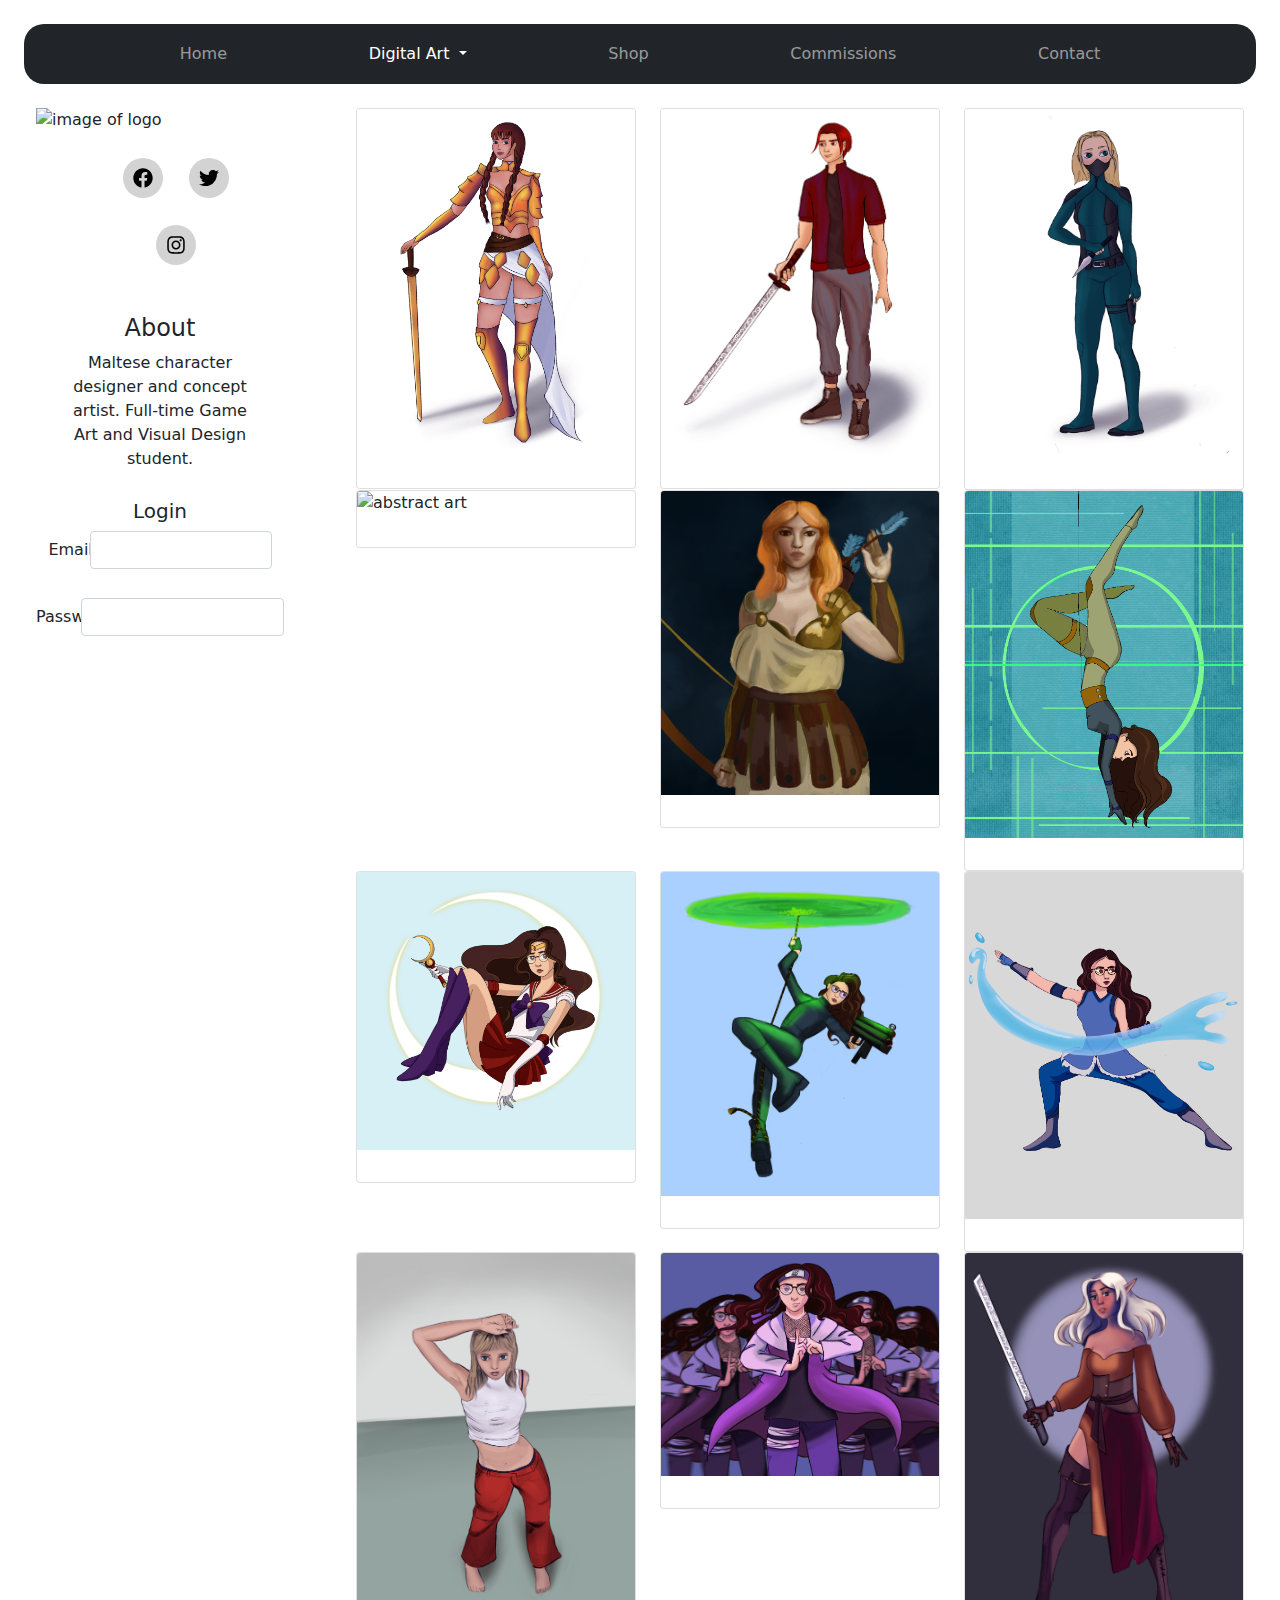
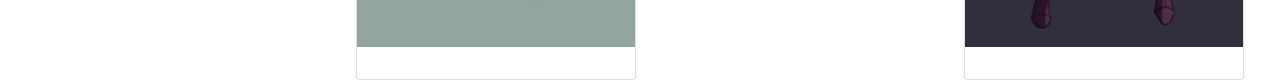
==== character.html @ f3172955 "Initial commit" ====
<!DOCTYPE html>
<html lang="en">
<head>
    <meta charset="UTF-8">
    <meta http-equiv="X-UA-Compatible" content="IE=edge">
    <meta name="viewport" content="width=device-width, initial-scale=1.0">
    <title>Portfolio - Character</title>
    <link rel="stylesheet" href="Styles/bootstrap.css">
    <link rel="stylesheet" href="Styles/style.css">
    <link rel="stylesheet" href="Styles/all.css">
    <link rel="stylesheet" href="Styles/solid.css">
    <link rel="stylesheet" href="Styles/brands.css">
</head>
<body>
    
    <nav class="navbar navbar-expand-lg navbar-dark bg-dark m-4" id="titleColor">
        <div class="container-fluid">

            <button class="navbar-toggler" type="button" data-bs-toggle="collapse"
                data-bs-target="#navbarSupportedContent" aria-controls="navbarSupportedContent" aria-expanded="false"
                aria-label="Toggle navigation">
                <span class="navbar-toggler-icon"></span>
            </button>
            <div class="collapse navbar-collapse" id="navbarSupportedContent">


                <ul class="navbar-nav me-auto mb-2 mb-lg-0 d-flex justify-content-evenly" id="test">
                    <li class="nav-item">
                        <a class="nav-link" href="index.html">Home</a>
                    </li>
                    <li class="nav-item dropdown">
                        <a class="nav-link dropdown-toggle active" href="#" id="navbarDropdown" role="button"
                            data-bs-toggle="dropdown" aria-expanded="false">
                            Digital Art
                        </a>

                        <ul class="dropdown-menu bg-dark" aria-labelledby="navbarDropdown" id="boxStyle">
                            <li><a class="dropdown-item bg-dark badgeStyle" href="character.html">Character Design</a>
                            </li>
                            <li><a class="dropdown-item bg-dark badgeStyle" href="concept.html">Concept Art</a></li>
                            <li>
                                <form class="d-flex">
                                </form>
                            </li>
                        </ul>

                    <li class="nav-item">
                        <a class="nav-link" href="shop.html">Shop</a>
                    </li>

                    <li class="nav-item">
                        <a class="nav-link" href="commissions.html">Commissions</a>
                    </li>

                    <li class="nav-item">
                        <a class="nav-link" href="contact.html">Contact</a>
                    </li>
                </ul>

            </div>
        </div>
    </nav>

    <div class="container-fluid">
        <div class="row">
            <div class="col-3">
                <div class="container">
                    <div class="row">
                        <div class="col">
                            <img src="images/logo.png" alt="image of logo" class="mx-auto d-flex">
                        </div>
                    </div>


                    <div class="row m-3">
                        <div class="col">
                             <ul id="profileIcons" class="text-center" >
                            
                            <li>
                                <a href="https://www.facebook.com/surrealmind" class="">
                                    <i class="fab fa-facebook profileIcon"></i>
                                </a>
                            </li>
                            <li>
                                <a href="https://twitter.com/surreal_mind_" class="">
                                    <i class="fab fa-twitter profileIcon"></i>
                                </a>
                            </li>
                            <li>
                                <a href="https://www.instagram.com/surrealmind_" class="">
                                    <i class="fab fa-instagram profileIcon"></i>
                                </a>
                            </li>
                        </ul>
                        </div>
                       
                    </div>

                    <div class="text-center" id="textPad">
                        <h4>About</h4>
                        <p>Maltese character designer and concept artist. Full-time Game Art and Visual Design student.</p>
                    </div>
                    <div class="mb-3 row logIn text-center">
                        <h5>Login</h5>
                        <label for="inputEmail" class="col-sm-2 col-form-label">Email</label>
                        <div class="col-sm-10 ">
                          <input type="text" class="form-control" id="inputEmail" >
                        </div>
                      </div>
                      <div class="mb-3 row">
                        <label for="inputPassword" class="col-sm-2 col-form-label">Password</label>
                        <div class="col-sm-10">
                          <input type="password" class="form-control" id="inputPassword">
                        </div>
                      </div> 
                </div>
            </div>
 
            
            <div class="col-9">
                <div class="container">
                    <div class="row" data-masonry='{"percentPosition": true }'>
                        <div class="col-4">
                            <div class="masonryGallery">
                                <div class="card" >
                                    <img src="Images/2.1.jpg" class="card-img-top" alt="abstract art">
                                    <div class="card-body">
                                    </div>
                                </div>
                            </div>
                        </div>
                        <div class="col-4">
                            <div class="masonryGallery">
                                <div class="card" >
                                    <img src="Images/2.2.jpg" class="card-img-top" alt="abstract art">
                                    <div class="card-body">
                                    </div>
                                </div>
                            </div>
                        </div>
                        <div class="col-4">
                            <div class="masonryGallery">
                                <div class="card" >
                                    <img src="Images/2.3.jpg" class="card-img-top" alt="abstract art">
                                    <div class="card-body">
                                    </div>
                                </div>
                            </div>
                        </div>
                        <div class="col-4">
                            <div class="masonryGallery">
                                <div class="card" >
                                    <img src="Images/2.4.jpg" class="card-img-top" alt="abstract art">
                                    <div class="card-body">
                                    </div>
                                </div>
                            </div>
                        </div>
                        <div class="col-4">
                            <div class="masonryGallery">
                                <div class="card" >
                                    <img src="Images/2.5.png" class="card-img-top" alt="abstract art">
                                    <div class="card-body">
                                    </div>
                                </div>
                            </div>
                        </div>
                        <div class="col-4">
                            <div class="masonryGallery">
                                <div class="card" >
                                    <img src="Images/2.6.PNG" class="card-img-top" alt="abstract art">
                                    <div class="card-body">
                                    </div>
                                </div>
                            </div>
                        </div>
                        <div class="col-4">
                            <div class="masonryGallery">
                                <div class="card" >
                                    <img src="Images/2.7.PNG" class="card-img-top" alt="abstract art">
                                    <div class="card-body">
                                    </div>
                                </div>
                            </div>
                        </div>
                        <div class="col-4">
                            <div class="masonryGallery">
                                <div class="card" >
                                    <img src="Images/2.8.PNG" class="card-img-top" alt="abstract art">
                                    <div class="card-body">
                                    </div>
                                </div>
                            </div>
                        </div>
                        <div class="col-4">
                            <div class="masonryGallery">
                                <div class="card" >
                                    <img src="Images/2.9.PNG" class="card-img-top" alt="abstract art">
                                    <div class="card-body">
                                    </div>
                                </div>
                            </div>
                        </div>
                        <div class="col-4">
                            <div class="masonryGallery">
                                <div class="card" >
                                    <img src="Images/2.10.PNG" class="card-img-top" alt="abstract art">
                                    <div class="card-body">
                                    </div>
                                </div>
                            </div>
                        </div>
                        <div class="col-4">
                            <div class="masonryGallery">
                                <div class="card" >
                                    <img src="Images/2.11.PNG" class="card-img-top" alt="abstract art">
                                    <div class="card-body">
                                    </div>
                                </div>
                            </div>
                        </div>
                        <div class="col-4">
                            <div class="masonryGallery">
                                <div class="card">
                                    <img src="Images/2.12.JPG" class="card-img-top" alt="abstract art">
                                    <div class="card-body">
                                    </div>
                                </div>
                            </div>
                        </div>
                    </div>
                </div>
            </div>
        </div>
    </div>  

    <script src="scripts/bootstrap.js"></script>
    <script src="Scripts/all.js"></script>
    <script src="Scripts/brands.js"></script>
    <script src="Scripts/solid.js"></script>
</body>
</html>
---- Styles/style.css ----
#titleColor {
    
    color: white;
    border-radius: 20px;
    padding: 10px; 
     
}

#titleColor li{
 
  color: white;
   
}

#navbarSupportedContent {
  width:100%;
}

#navbarSupportedContent ul {
  width: 100%;
}


.badgeStyle {
    color: white;
    border-radius: 20px;
   
}

.badgeStyle:hover {
    color: white;
    box-shadow: rgb(200, 200, 200) 1px 2px 7px 2px;
}

#boxStyle {
 border-radius: 20px;
}



.profileIcon{
  background-color: lightgray;
  display: block;
  width: 20px;
  height: 20px;
  padding: 10px;
  margin: 10px;
  border-radius: 20px;
  color: black;
}

.profileIcon:hover {
  background-color: #ef420e;
  color: white;
  box-shadow: darkgray 1px 2px 7px 2px;
}

#profileIcons li{
display: inline-block;
list-style: none;
}

#textPad {
  padding-inline: 10%;
}

.cardTitle {
  color: white;
  text-align: center;
  font-family:'Courier New', Courier, monospace;
  font-weight: bold;
border-radius: 20px;
}

.cardText {
  font-family: 'Gill Sans', 'Gill Sans MT', Calibri, 'Trebuchet MS', sans-serif;
  text-align: center;
  font-weight: bolder;
  
}

#commRequest {
padding: 2%;
text-align: center;
padding-left: 2%;
}

.logIn {
  margin-top: 5%;
  padding: 5%;
}
---- Styles/solid.css ----
/*!
 * Font Awesome Free 6.1.1 by @fontawesome - https://fontawesome.com
 * License - https://fontawesome.com/license/free (Icons: CC BY 4.0, Fonts: SIL OFL 1.1, Code: MIT License)
 * Copyright 2022 Fonticons, Inc.
 */
:root, :host {
  --fa-font-solid: normal 900 1em/1 "Font Awesome 6 Free"; }

@font-face {
  font-family: 'Font Awesome 6 Free';
  font-style: normal;
  font-weight: 900;
  font-display: block;
  src: url("../webfonts/fa-solid-900.woff2") format("woff2"), url("../webfonts/fa-solid-900.ttf") format("truetype"); }

.fas,
.fa-solid {
  font-family: 'Font Awesome 6 Free';
  font-weight: 900; }
---- Styles/brands.css ----
/*!
 * Font Awesome Free 6.1.1 by @fontawesome - https://fontawesome.com
 * License - https://fontawesome.com/license/free (Icons: CC BY 4.0, Fonts: SIL OFL 1.1, Code: MIT License)
 * Copyright 2022 Fonticons, Inc.
 */
:root, :host {
  --fa-font-brands: normal 400 1em/1 "Font Awesome 6 Brands"; }

@font-face {
  font-family: 'Font Awesome 6 Brands';
  font-style: normal;
  font-weight: 400;
  font-display: block;
  src: url("../webfonts/fa-brands-400.woff2") format("woff2"), url("../webfonts/fa-brands-400.ttf") format("truetype"); }

.fab,
.fa-brands {
  font-family: 'Font Awesome 6 Brands';
  font-weight: 400; }

.fa-42-group:before {
  content: "\e080"; }

.fa-innosoft:before {
  content: "\e080"; }

.fa-500px:before {
  content: "\f26e"; }

.fa-accessible-icon:before {
  content: "\f368"; }

.fa-accusoft:before {
  content: "\f369"; }

.fa-adn:before {
  content: "\f170"; }

.fa-adversal:before {
  content: "\f36a"; }

.fa-affiliatetheme:before {
  content: "\f36b"; }

.fa-airbnb:before {
  content: "\f834"; }

.fa-algolia:before {
  content: "\f36c"; }

.fa-alipay:before {
  content: "\f642"; }

.fa-amazon:before {
  content: "\f270"; }

.fa-amazon-pay:before {
  content: "\f42c"; }

.fa-amilia:before {
  content: "\f36d"; }

.fa-android:before {
  content: "\f17b"; }

.fa-angellist:before {
  content: "\f209"; }

.fa-angrycreative:before {
  content: "\f36e"; }

.fa-angular:before {
  content: "\f420"; }

.fa-app-store:before {
  content: "\f36f"; }

.fa-app-store-ios:before {
  content: "\f370"; }

.fa-apper:before {
  content: "\f371"; }

.fa-apple:before {
  content: "\f179"; }

.fa-apple-pay:before {
  content: "\f415"; }

.fa-artstation:before {
  content: "\f77a"; }

.fa-asymmetrik:before {
  content: "\f372"; }

.fa-atlassian:before {
  content: "\f77b"; }

.fa-audible:before {
  content: "\f373"; }

.fa-autoprefixer:before {
  content: "\f41c"; }

.fa-avianex:before {
  content: "\f374"; }

.fa-aviato:before {
  content: "\f421"; }

.fa-aws:before {
  content: "\f375"; }

.fa-bandcamp:before {
  content: "\f2d5"; }

.fa-battle-net:before {
  content: "\f835"; }

.fa-behance:before {
  content: "\f1b4"; }

.fa-behance-square:before {
  content: "\f1b5"; }

.fa-bilibili:before {
  content: "\e3d9"; }

.fa-bimobject:before {
  content: "\f378"; }

.fa-bitbucket:before {
  content: "\f171"; }

.fa-bitcoin:before {
  content: "\f379"; }

.fa-bity:before {
  content: "\f37a"; }

.fa-black-tie:before {
  content: "\f27e"; }

.fa-blackberry:before {
  content: "\f37b"; }

.fa-blogger:before {
  content: "\f37c"; }

.fa-blogger-b:before {
  content: "\f37d"; }

.fa-bluetooth:before {
  content: "\f293"; }

.fa-bluetooth-b:before {
  content: "\f294"; }

.fa-bootstrap:before {
  content: "\f836"; }

.fa-bots:before {
  content: "\e340"; }

.fa-btc:before {
  content: "\f15a"; }

.fa-buffer:before {
  content: "\f837"; }

.fa-buromobelexperte:before {
  content: "\f37f"; }

.fa-buy-n-large:before {
  content: "\f8a6"; }

.fa-buysellads:before {
  content: "\f20d"; }

.fa-canadian-maple-leaf:before {
  content: "\f785"; }

.fa-cc-amazon-pay:before {
  content: "\f42d"; }

.fa-cc-amex:before {
  content: "\f1f3"; }

.fa-cc-apple-pay:before {
  content: "\f416"; }

.fa-cc-diners-club:before {
  content: "\f24c"; }

.fa-cc-discover:before {
  content: "\f1f2"; }

.fa-cc-jcb:before {
  content: "\f24b"; }

.fa-cc-mastercard:before {
  content: "\f1f1"; }

.fa-cc-paypal:before {
  content: "\f1f4"; }

.fa-cc-stripe:before {
  content: "\f1f5"; }

.fa-cc-visa:before {
  content: "\f1f0"; }

.fa-centercode:before {
  content: "\f380"; }

.fa-centos:before {
  content: "\f789"; }

.fa-chrome:before {
  content: "\f268"; }

.fa-chromecast:before {
  content: "\f838"; }

.fa-cloudflare:before {
  content: "\e07d"; }

.fa-cloudscale:before {
  content: "\f383"; }

.fa-cloudsmith:before {
  content: "\f384"; }

.fa-cloudversify:before {
  content: "\f385"; }

.fa-cmplid:before {
  content: "\e360"; }

.fa-codepen:before {
  content: "\f1cb"; }

.fa-codiepie:before {
  content: "\f284"; }

.fa-confluence:before {
  content: "\f78d"; }

.fa-connectdevelop:before {
  content: "\f20e"; }

.fa-contao:before {
  content: "\f26d"; }

.fa-cotton-bureau:before {
  content: "\f89e"; }

.fa-cpanel:before {
  content: "\f388"; }

.fa-creative-commons:before {
  content: "\f25e"; }

.fa-creative-commons-by:before {
  content: "\f4e7"; }

.fa-creative-commons-nc:before {
  content: "\f4e8"; }

.fa-creative-commons-nc-eu:before {
  content: "\f4e9"; }

.fa-creative-commons-nc-jp:before {
  content: "\f4ea"; }

.fa-creative-commons-nd:before {
  content: "\f4eb"; }

.fa-creative-commons-pd:before {
  content: "\f4ec"; }

.fa-creative-commons-pd-alt:before {
  content: "\f4ed"; }

.fa-creative-commons-remix:before {
  content: "\f4ee"; }

.fa-creative-commons-sa:before {
  content: "\f4ef"; }

.fa-creative-commons-sampling:before {
  content: "\f4f0"; }

.fa-creative-commons-sampling-plus:before {
  content: "\f4f1"; }

.fa-creative-commons-share:before {
  content: "\f4f2"; }

.fa-creative-commons-zero:before {
  content: "\f4f3"; }

.fa-critical-role:before {
  content: "\f6c9"; }

.fa-css3:before {
  content: "\f13c"; }

.fa-css3-alt:before {
  content: "\f38b"; }

.fa-cuttlefish:before {
  content: "\f38c"; }

.fa-d-and-d:before {
  content: "\f38d"; }

.fa-d-and-d-beyond:before {
  content: "\f6ca"; }

.fa-dailymotion:before {
  content: "\e052"; }

.fa-dashcube:before {
  content: "\f210"; }

.fa-deezer:before {
  content: "\e077"; }

.fa-delicious:before {
  content: "\f1a5"; }

.fa-deploydog:before {
  content: "\f38e"; }

.fa-deskpro:before {
  content: "\f38f"; }

.fa-dev:before {
  content: "\f6cc"; }

.fa-deviantart:before {
  content: "\f1bd"; }

.fa-dhl:before {
  content: "\f790"; }

.fa-diaspora:before {
  content: "\f791"; }

.fa-digg:before {
  content: "\f1a6"; }

.fa-digital-ocean:before {
  content: "\f391"; }

.fa-discord:before {
  content: "\f392"; }

.fa-discourse:before {
  content: "\f393"; }

.fa-dochub:before {
  content: "\f394"; }

.fa-docker:before {
  content: "\f395"; }

.fa-draft2digital:before {
  content: "\f396"; }

.fa-dribbble:before {
  content: "\f17d"; }

.fa-dribbble-square:before {
  content: "\f397"; }

.fa-dropbox:before {
  content: "\f16b"; }

.fa-drupal:before {
  content: "\f1a9"; }

.fa-dyalog:before {
  content: "\f399"; }

.fa-earlybirds:before {
  content: "\f39a"; }

.fa-ebay:before {
  content: "\f4f4"; }

.fa-edge:before {
  content: "\f282"; }

.fa-edge-legacy:before {
  content: "\e078"; }

.fa-elementor:before {
  content: "\f430"; }

.fa-ello:before {
  content: "\f5f1"; }

.fa-ember:before {
  content: "\f423"; }

.fa-empire:before {
  content: "\f1d1"; }

.fa-envira:before {
  content: "\f299"; }

.fa-erlang:before {
  content: "\f39d"; }

.fa-ethereum:before {
  content: "\f42e"; }

.fa-etsy:before {
  content: "\f2d7"; }

.fa-evernote:before {
  content: "\f839"; }

.fa-expeditedssl:before {
  content: "\f23e"; }

.fa-facebook:before {
  content: "\f09a"; }

.fa-facebook-f:before {
  content: "\f39e"; }

.fa-facebook-messenger:before {
  content: "\f39f"; }

.fa-facebook-square:before {
  content: "\f082"; }

.fa-fantasy-flight-games:before {
  content: "\f6dc"; }

.fa-fedex:before {
  content: "\f797"; }

.fa-fedora:before {
  content: "\f798"; }

.fa-figma:before {
  content: "\f799"; }

.fa-firefox:before {
  content: "\f269"; }

.fa-firefox-browser:before {
  content: "\e007"; }

.fa-first-order:before {
  content: "\f2b0"; }

.fa-first-order-alt:before {
  content: "\f50a"; }

.fa-firstdraft:before {
  content: "\f3a1"; }

.fa-flickr:before {
  content: "\f16e"; }

.fa-flipboard:before {
  content: "\f44d"; }

.fa-fly:before {
  content: "\f417"; }

.fa-font-awesome:before {
  content: "\f2b4"; }

.fa-font-awesome-flag:before {
  content: "\f2b4"; }

.fa-font-awesome-logo-full:before {
  content: "\f2b4"; }

.fa-fonticons:before {
  content: "\f280"; }

.fa-fonticons-fi:before {
  content: "\f3a2"; }

.fa-fort-awesome:before {
  content: "\f286"; }

.fa-fort-awesome-alt:before {
  content: "\f3a3"; }

.fa-forumbee:before {
  content: "\f211"; }

.fa-foursquare:before {
  content: "\f180"; }

.fa-free-code-camp:before {
  content: "\f2c5"; }

.fa-freebsd:before {
  content: "\f3a4"; }

.fa-fulcrum:before {
  content: "\f50b"; }

.fa-galactic-republic:before {
  content: "\f50c"; }

.fa-galactic-senate:before {
  content: "\f50d"; }

.fa-get-pocket:before {
  content: "\f265"; }

.fa-gg:before {
  content: "\f260"; }

.fa-gg-circle:before {
  content: "\f261"; }

.fa-git:before {
  content: "\f1d3"; }

.fa-git-alt:before {
  content: "\f841"; }

.fa-git-square:before {
  content: "\f1d2"; }

.fa-github:before {
  content: "\f09b"; }

.fa-github-alt:before {
  content: "\f113"; }

.fa-github-square:before {
  content: "\f092"; }

.fa-gitkraken:before {
  content: "\f3a6"; }

.fa-gitlab:before {
  content: "\f296"; }

.fa-gitter:before {
  content: "\f426"; }

.fa-glide:before {
  content: "\f2a5"; }

.fa-glide-g:before {
  content: "\f2a6"; }

.fa-gofore:before {
  content: "\f3a7"; }

.fa-golang:before {
  content: "\e40f"; }

.fa-goodreads:before {
  content: "\f3a8"; }

.fa-goodreads-g:before {
  content: "\f3a9"; }

.fa-google:before {
  content: "\f1a0"; }

.fa-google-drive:before {
  content: "\f3aa"; }

.fa-google-pay:before {
  content: "\e079"; }

.fa-google-play:before {
  content: "\f3ab"; }

.fa-google-plus:before {
  content: "\f2b3"; }

.fa-google-plus-g:before {
  content: "\f0d5"; }

.fa-google-plus-square:before {
  content: "\f0d4"; }

.fa-google-wallet:before {
  content: "\f1ee"; }

.fa-gratipay:before {
  content: "\f184"; }

.fa-grav:before {
  content: "\f2d6"; }

.fa-gripfire:before {
  content: "\f3ac"; }

.fa-grunt:before {
  content: "\f3ad"; }

.fa-guilded:before {
  content: "\e07e"; }

.fa-gulp:before {
  content: "\f3ae"; }

.fa-hacker-news:before {
  content: "\f1d4"; }

.fa-hacker-news-square:before {
  content: "\f3af"; }

.fa-hackerrank:before {
  content: "\f5f7"; }

.fa-hashnode:before {
  content: "\e499"; }

.fa-hips:before {
  content: "\f452"; }

.fa-hire-a-helper:before {
  content: "\f3b0"; }

.fa-hive:before {
  content: "\e07f"; }

.fa-hooli:before {
  content: "\f427"; }

.fa-hornbill:before {
  content: "\f592"; }

.fa-hotjar:before {
  content: "\f3b1"; }

.fa-houzz:before {
  content: "\f27c"; }

.fa-html5:before {
  content: "\f13b"; }

.fa-hubspot:before {
  content: "\f3b2"; }

.fa-ideal:before {
  content: "\e013"; }

.fa-imdb:before {
  content: "\f2d8"; }

.fa-instagram:before {
  content: "\f16d"; }

.fa-instagram-square:before {
  content: "\e055"; }

.fa-instalod:before {
  content: "\e081"; }

.fa-intercom:before {
  content: "\f7af"; }

.fa-internet-explorer:before {
  content: "\f26b"; }

.fa-invision:before {
  content: "\f7b0"; }

.fa-ioxhost:before {
  content: "\f208"; }

.fa-itch-io:before {
  content: "\f83a"; }

.fa-itunes:before {
  content: "\f3b4"; }

.fa-itunes-note:before {
  content: "\f3b5"; }

.fa-java:before {
  content: "\f4e4"; }

.fa-jedi-order:before {
  content: "\f50e"; }

.fa-jenkins:before {
  content: "\f3b6"; }

.fa-jira:before {
  content: "\f7b1"; }

.fa-joget:before {
  content: "\f3b7"; }

.fa-joomla:before {
  content: "\f1aa"; }

.fa-js:before {
  content: "\f3b8"; }

.fa-js-square:before {
  content: "\f3b9"; }

.fa-jsfiddle:before {
  content: "\f1cc"; }

.fa-kaggle:before {
  content: "\f5fa"; }

.fa-keybase:before {
  content: "\f4f5"; }

.fa-keycdn:before {
  content: "\f3ba"; }

.fa-kickstarter:before {
  content: "\f3bb"; }

.fa-kickstarter-k:before {
  content: "\f3bc"; }

.fa-korvue:before {
  content: "\f42f"; }

.fa-laravel:before {
  content: "\f3bd"; }

.fa-lastfm:before {
  content: "\f202"; }

.fa-lastfm-square:before {
  content: "\f203"; }

.fa-leanpub:before {
  content: "\f212"; }

.fa-less:before {
  content: "\f41d"; }

.fa-line:before {
  content: "\f3c0"; }

.fa-linkedin:before {
  content: "\f08c"; }

.fa-linkedin-in:before {
  content: "\f0e1"; }

.fa-linode:before {
  content: "\f2b8"; }

.fa-linux:before {
  content: "\f17c"; }

.fa-lyft:before {
  content: "\f3c3"; }

.fa-magento:before {
  content: "\f3c4"; }

.fa-mailchimp:before {
  content: "\f59e"; }

.fa-mandalorian:before {
  content: "\f50f"; }

.fa-markdown:before {
  content: "\f60f"; }

.fa-mastodon:before {
  content: "\f4f6"; }

.fa-maxcdn:before {
  content: "\f136"; }

.fa-mdb:before {
  content: "\f8ca"; }

.fa-medapps:before {
  content: "\f3c6"; }

.fa-medium:before {
  content: "\f23a"; }

.fa-medium-m:before {
  content: "\f23a"; }

.fa-medrt:before {
  content: "\f3c8"; }

.fa-meetup:before {
  content: "\f2e0"; }

.fa-megaport:before {
  content: "\f5a3"; }

.fa-mendeley:before {
  content: "\f7b3"; }

.fa-microblog:before {
  content: "\e01a"; }

.fa-microsoft:before {
  content: "\f3ca"; }

.fa-mix:before {
  content: "\f3cb"; }

.fa-mixcloud:before {
  content: "\f289"; }

.fa-mixer:before {
  content: "\e056"; }

.fa-mizuni:before {
  content: "\f3cc"; }

.fa-modx:before {
  content: "\f285"; }

.fa-monero:before {
  content: "\f3d0"; }

.fa-napster:before {
  content: "\f3d2"; }

.fa-neos:before {
  content: "\f612"; }

.fa-nfc-directional:before {
  content: "\e530"; }

.fa-nfc-symbol:before {
  content: "\e531"; }

.fa-nimblr:before {
  content: "\f5a8"; }

.fa-node:before {
  content: "\f419"; }

.fa-node-js:before {
  content: "\f3d3"; }

.fa-npm:before {
  content: "\f3d4"; }

.fa-ns8:before {
  content: "\f3d5"; }

.fa-nutritionix:before {
  content: "\f3d6"; }

.fa-octopus-deploy:before {
  content: "\e082"; }

.fa-odnoklassniki:before {
  content: "\f263"; }

.fa-odnoklassniki-square:before {
  content: "\f264"; }

.fa-old-republic:before {
  content: "\f510"; }

.fa-opencart:before {
  content: "\f23d"; }

.fa-openid:before {
  content: "\f19b"; }

.fa-opera:before {
  content: "\f26a"; }

.fa-optin-monster:before {
  content: "\f23c"; }

.fa-orcid:before {
  content: "\f8d2"; }

.fa-osi:before {
  content: "\f41a"; }

.fa-padlet:before {
  content: "\e4a0"; }

.fa-page4:before {
  content: "\f3d7"; }

.fa-pagelines:before {
  content: "\f18c"; }

.fa-palfed:before {
  content: "\f3d8"; }

.fa-patreon:before {
  content: "\f3d9"; }

.fa-paypal:before {
  content: "\f1ed"; }

.fa-perbyte:before {
  content: "\e083"; }

.fa-periscope:before {
  content: "\f3da"; }

.fa-phabricator:before {
  content: "\f3db"; }

.fa-phoenix-framework:before {
  content: "\f3dc"; }

.fa-phoenix-squadron:before {
  content: "\f511"; }

.fa-php:before {
  content: "\f457"; }

.fa-pied-piper:before {
  content: "\f2ae"; }

.fa-pied-piper-alt:before {
  content: "\f1a8"; }

.fa-pied-piper-hat:before {
  content: "\f4e5"; }

.fa-pied-piper-pp:before {
  content: "\f1a7"; }

.fa-pied-piper-square:before {
  content: "\e01e"; }

.fa-pinterest:before {
  content: "\f0d2"; }

.fa-pinterest-p:before {
  content: "\f231"; }

.fa-pinterest-square:before {
  content: "\f0d3"; }

.fa-pix:before {
  content: "\e43a"; }

.fa-playstation:before {
  content: "\f3df"; }

.fa-product-hunt:before {
  content: "\f288"; }

.fa-pushed:before {
  content: "\f3e1"; }

.fa-python:before {
  content: "\f3e2"; }

.fa-qq:before {
  content: "\f1d6"; }

.fa-quinscape:before {
  content: "\f459"; }

.fa-quora:before {
  content: "\f2c4"; }

.fa-r-project:before {
  content: "\f4f7"; }

.fa-raspberry-pi:before {
  content: "\f7bb"; }

.fa-ravelry:before {
  content: "\f2d9"; }

.fa-react:before {
  content: "\f41b"; }

.fa-reacteurope:before {
  content: "\f75d"; }

.fa-readme:before {
  content: "\f4d5"; }

.fa-rebel:before {
  content: "\f1d0"; }

.fa-red-river:before {
  content: "\f3e3"; }

.fa-reddit:before {
  content: "\f1a1"; }

.fa-reddit-alien:before {
  content: "\f281"; }

.fa-reddit-square:before {
  content: "\f1a2"; }

.fa-redhat:before {
  content: "\f7bc"; }

.fa-renren:before {
  content: "\f18b"; }

.fa-replyd:before {
  content: "\f3e6"; }

.fa-researchgate:before {
  content: "\f4f8"; }

.fa-resolving:before {
  content: "\f3e7"; }

.fa-rev:before {
  content: "\f5b2"; }

.fa-rocketchat:before {
  content: "\f3e8"; }

.fa-rockrms:before {
  content: "\f3e9"; }

.fa-rust:before {
  content: "\e07a"; }

.fa-safari:before {
  content: "\f267"; }

.fa-salesforce:before {
  content: "\f83b"; }

.fa-sass:before {
  content: "\f41e"; }

.fa-schlix:before {
  content: "\f3ea"; }

.fa-screenpal:before {
  content: "\e570"; }

.fa-scribd:before {
  content: "\f28a"; }

.fa-searchengin:before {
  content: "\f3eb"; }

.fa-sellcast:before {
  content: "\f2da"; }

.fa-sellsy:before {
  content: "\f213"; }

.fa-servicestack:before {
  content: "\f3ec"; }

.fa-shirtsinbulk:before {
  content: "\f214"; }

.fa-shopify:before {
  content: "\e057"; }

.fa-shopware:before {
  content: "\f5b5"; }

.fa-simplybuilt:before {
  content: "\f215"; }

.fa-sistrix:before {
  content: "\f3ee"; }

.fa-sith:before {
  content: "\f512"; }

.fa-sitrox:before {
  content: "\e44a"; }

.fa-sketch:before {
  content: "\f7c6"; }

.fa-skyatlas:before {
  content: "\f216"; }

.fa-skype:before {
  content: "\f17e"; }

.fa-slack:before {
  content: "\f198"; }

.fa-slack-hash:before {
  content: "\f198"; }

.fa-slideshare:before {
  content: "\f1e7"; }

.fa-snapchat:before {
  content: "\f2ab"; }

.fa-snapchat-ghost:before {
  content: "\f2ab"; }

.fa-snapchat-square:before {
  content: "\f2ad"; }

.fa-soundcloud:before {
  content: "\f1be"; }

.fa-sourcetree:before {
  content: "\f7d3"; }

.fa-speakap:before {
  content: "\f3f3"; }

.fa-speaker-deck:before {
  content: "\f83c"; }

.fa-spotify:before {
  content: "\f1bc"; }

.fa-square-font-awesome:before {
  content: "\f425"; }

.fa-square-font-awesome-stroke:before {
  content: "\f35c"; }

.fa-font-awesome-alt:before {
  content: "\f35c"; }

.fa-squarespace:before {
  content: "\f5be"; }

.fa-stack-exchange:before {
  content: "\f18d"; }

.fa-stack-overflow:before {
  content: "\f16c"; }

.fa-stackpath:before {
  content: "\f842"; }

.fa-staylinked:before {
  content: "\f3f5"; }

.fa-steam:before {
  content: "\f1b6"; }

.fa-steam-square:before {
  content: "\f1b7"; }

.fa-steam-symbol:before {
  content: "\f3f6"; }

.fa-sticker-mule:before {
  content: "\f3f7"; }

.fa-strava:before {
  content: "\f428"; }

.fa-stripe:before {
  content: "\f429"; }

.fa-stripe-s:before {
  content: "\f42a"; }

.fa-studiovinari:before {
  content: "\f3f8"; }

.fa-stumbleupon:before {
  content: "\f1a4"; }

.fa-stumbleupon-circle:before {
  content: "\f1a3"; }

.fa-superpowers:before {
  content: "\f2dd"; }

.fa-supple:before {
  content: "\f3f9"; }

.fa-suse:before {
  content: "\f7d6"; }

.fa-swift:before {
  content: "\f8e1"; }

.fa-symfony:before {
  content: "\f83d"; }

.fa-teamspeak:before {
  content: "\f4f9"; }

.fa-telegram:before {
  content: "\f2c6"; }

.fa-telegram-plane:before {
  content: "\f2c6"; }

.fa-tencent-weibo:before {
  content: "\f1d5"; }

.fa-the-red-yeti:before {
  content: "\f69d"; }

.fa-themeco:before {
  content: "\f5c6"; }

.fa-themeisle:before {
  content: "\f2b2"; }

.fa-think-peaks:before {
  content: "\f731"; }

.fa-tiktok:before {
  content: "\e07b"; }

.fa-trade-federation:before {
  content: "\f513"; }

.fa-trello:before {
  content: "\f181"; }

.fa-tumblr:before {
  content: "\f173"; }

.fa-tumblr-square:before {
  content: "\f174"; }

.fa-twitch:before {
  content: "\f1e8"; }

.fa-twitter:before {
  content: "\f099"; }

.fa-twitter-square:before {
  content: "\f081"; }

.fa-typo3:before {
  content: "\f42b"; }

.fa-uber:before {
  content: "\f402"; }

.fa-ubuntu:before {
  content: "\f7df"; }

.fa-uikit:before {
  content: "\f403"; }

.fa-umbraco:before {
  content: "\f8e8"; }

.fa-uncharted:before {
  content: "\e084"; }

.fa-uniregistry:before {
  content: "\f404"; }

.fa-unity:before {
  content: "\e049"; }

.fa-unsplash:before {
  content: "\e07c"; }

.fa-untappd:before {
  content: "\f405"; }

.fa-ups:before {
  content: "\f7e0"; }

.fa-usb:before {
  content: "\f287"; }

.fa-usps:before {
  content: "\f7e1"; }

.fa-ussunnah:before {
  content: "\f407"; }

.fa-vaadin:before {
  content: "\f408"; }

.fa-viacoin:before {
  content: "\f237"; }

.fa-viadeo:before {
  content: "\f2a9"; }

.fa-viadeo-square:before {
  content: "\f2aa"; }

.fa-viber:before {
  content: "\f409"; }

.fa-vimeo:before {
  content: "\f40a"; }

.fa-vimeo-square:before {
  content: "\f194"; }

.fa-vimeo-v:before {
  content: "\f27d"; }

.fa-vine:before {
  content: "\f1ca"; }

.fa-vk:before {
  content: "\f189"; }

.fa-vnv:before {
  content: "\f40b"; }

.fa-vuejs:before {
  content: "\f41f"; }

.fa-watchman-monitoring:before {
  content: "\e087"; }

.fa-waze:before {
  content: "\f83f"; }

.fa-weebly:before {
  content: "\f5cc"; }

.fa-weibo:before {
  content: "\f18a"; }

.fa-weixin:before {
  content: "\f1d7"; }

.fa-whatsapp:before {
  content: "\f232"; }

.fa-whatsapp-square:before {
  content: "\f40c"; }

.fa-whmcs:before {
  content: "\f40d"; }

.fa-wikipedia-w:before {
  content: "\f266"; }

.fa-windows:before {
  content: "\f17a"; }

.fa-wirsindhandwerk:before {
  content: "\e2d0"; }

.fa-wsh:before {
  content: "\e2d0"; }

.fa-wix:before {
  content: "\f5cf"; }

.fa-wizards-of-the-coast:before {
  content: "\f730"; }

.fa-wodu:before {
  content: "\e088"; }

.fa-wolf-pack-battalion:before {
  content: "\f514"; }

.fa-wordpress:before {
  content: "\f19a"; }

.fa-wordpress-simple:before {
  content: "\f411"; }

.fa-wpbeginner:before {
  content: "\f297"; }

.fa-wpexplorer:before {
  content: "\f2de"; }

.fa-wpforms:before {
  content: "\f298"; }

.fa-wpressr:before {
  content: "\f3e4"; }

.fa-xbox:before {
  content: "\f412"; }

.fa-xing:before {
  content: "\f168"; }

.fa-xing-square:before {
  content: "\f169"; }

.fa-y-combinator:before {
  content: "\f23b"; }

.fa-yahoo:before {
  content: "\f19e"; }

.fa-yammer:before {
  content: "\f840"; }

.fa-yandex:before {
  content: "\f413"; }

.fa-yandex-international:before {
  content: "\f414"; }

.fa-yarn:before {
  content: "\f7e3"; }

.fa-yelp:before {
  content: "\f1e9"; }

.fa-yoast:before {
  content: "\f2b1"; }

.fa-youtube:before {
  content: "\f167"; }

.fa-youtube-square:before {
  content: "\f431"; }

.fa-zhihu:before {
  content: "\f63f"; }
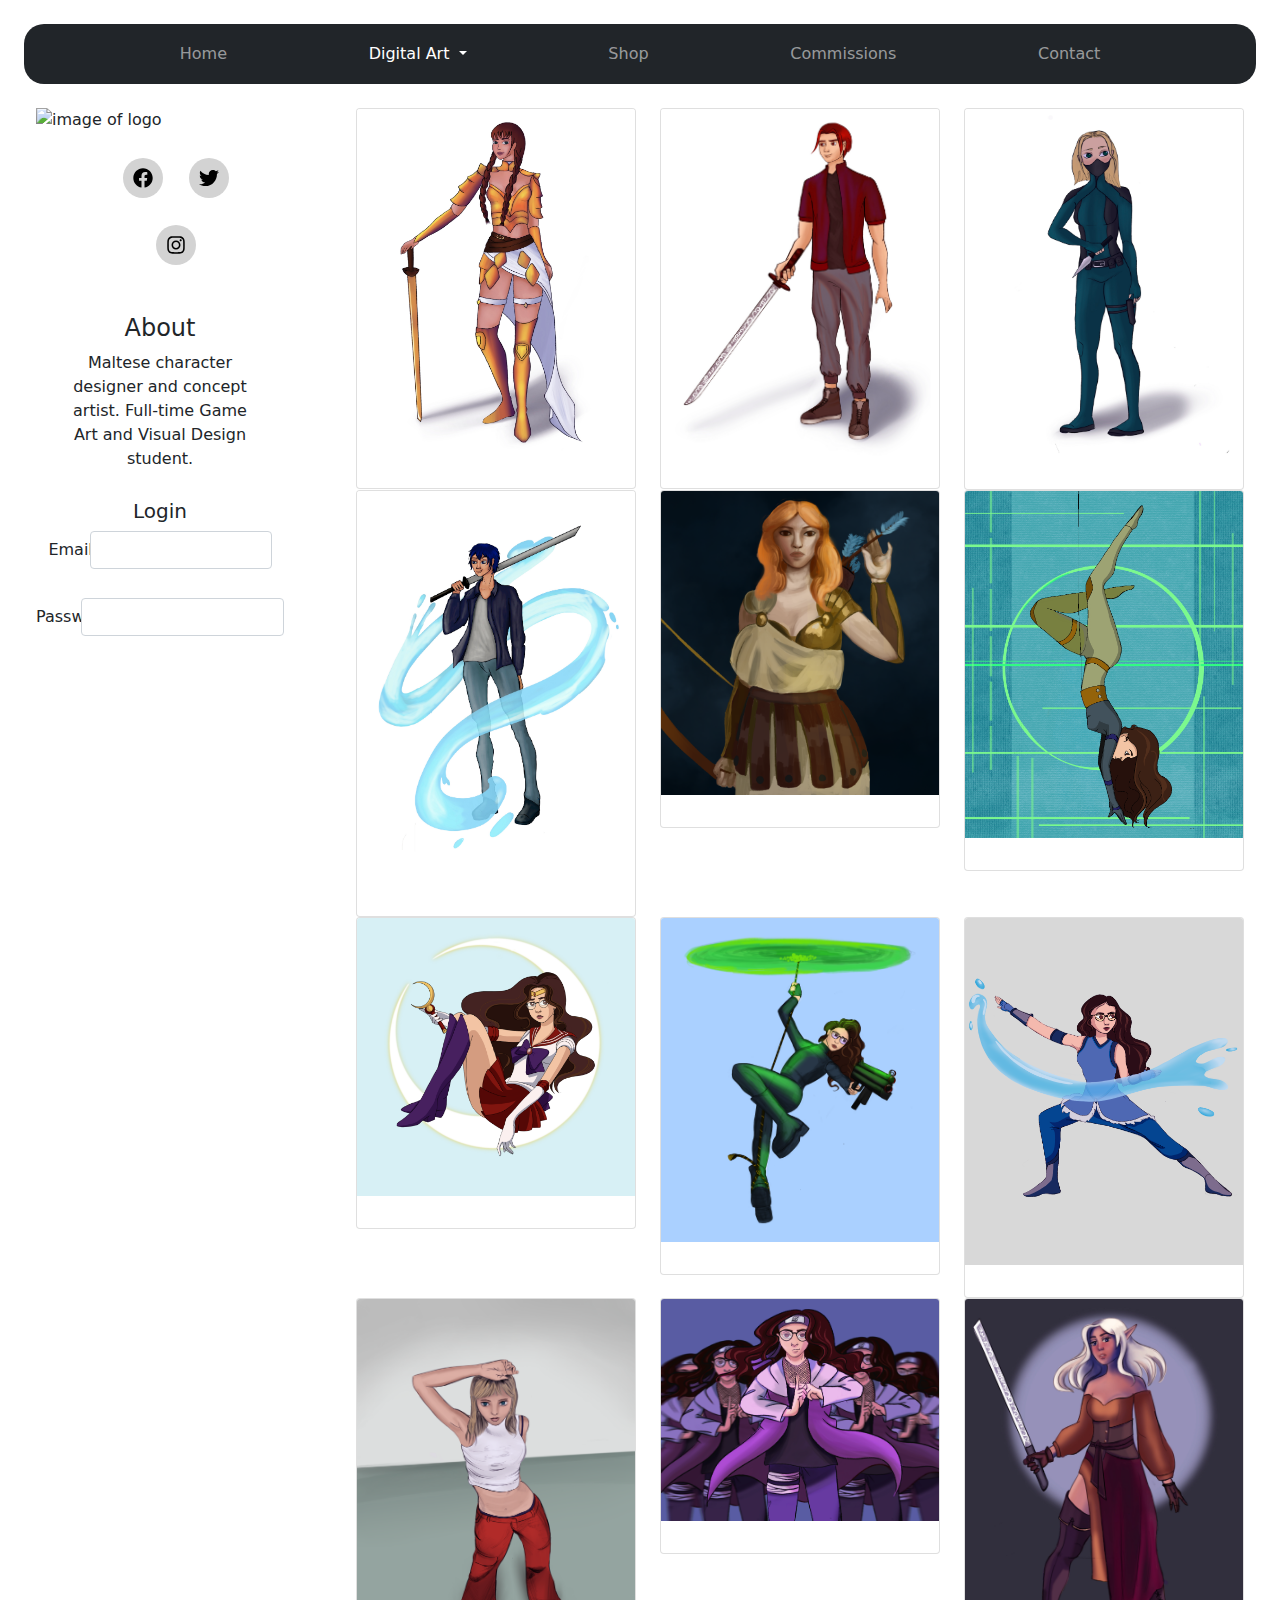
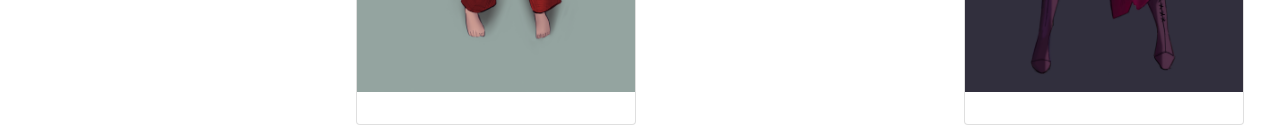
==== commit 7655322f: "Update commit" ====
--- a/character.html
+++ b/character.html
@@ -63,7 +63,7 @@
 
     <div class="container-fluid">
         <div class="row">
-            <div class="col-3">
+            <div class="col-lg-3 col-sm-12">
                 <div class="container">
                     <div class="row">
                         <div class="col">
@@ -120,7 +120,7 @@
             <div class="col-9">
                 <div class="container">
                     <div class="row" data-masonry='{"percentPosition": true }'>
-                        <div class="col-4">
+                        <div class="col-lg-4 col-sm-6">
                             <div class="masonryGallery">
                                 <div class="card" >
                                     <img src="Images/2.1.jpg" class="card-img-top" alt="abstract art">
@@ -129,7 +129,7 @@
                                 </div>
                             </div>
                         </div>
-                        <div class="col-4">
+                        <div class="col-lg-4 col-sm-6">
                             <div class="masonryGallery">
                                 <div class="card" >
                                     <img src="Images/2.2.jpg" class="card-img-top" alt="abstract art">
@@ -138,7 +138,7 @@
                                 </div>
                             </div>
                         </div>
-                        <div class="col-4">
+                        <div class="col-lg-4 col-sm-6">
                             <div class="masonryGallery">
                                 <div class="card" >
                                     <img src="Images/2.3.jpg" class="card-img-top" alt="abstract art">
@@ -147,16 +147,16 @@
                                 </div>
                             </div>
                         </div>
-                        <div class="col-4">
-                            <div class="masonryGallery">
-                                <div class="card" >
-                                    <img src="Images/2.4.jpg" class="card-img-top" alt="abstract art">
-                                    <div class="card-body">
-                                    </div>
-                                </div>
-                            </div>
-                        </div>
-                        <div class="col-4">
+                        <div class="col-lg-4 col-sm-6">
+                            <div class="masonryGallery">
+                                <div class="card" >
+                                    <img src="Images/2.4.JPG" class="card-img-top" alt="abstract art">
+                                    <div class="card-body">
+                                    </div>
+                                </div>
+                            </div>
+                        </div>
+                        <div class="col-lg-4 col-sm-6">
                             <div class="masonryGallery">
                                 <div class="card" >
                                     <img src="Images/2.5.png" class="card-img-top" alt="abstract art">
@@ -165,7 +165,7 @@
                                 </div>
                             </div>
                         </div>
-                        <div class="col-4">
+                        <div class="col-lg-4 col-sm-6">
                             <div class="masonryGallery">
                                 <div class="card" >
                                     <img src="Images/2.6.PNG" class="card-img-top" alt="abstract art">
@@ -174,7 +174,7 @@
                                 </div>
                             </div>
                         </div>
-                        <div class="col-4">
+                        <div class="col-lg-4 col-sm-6">
                             <div class="masonryGallery">
                                 <div class="card" >
                                     <img src="Images/2.7.PNG" class="card-img-top" alt="abstract art">
@@ -183,7 +183,7 @@
                                 </div>
                             </div>
                         </div>
-                        <div class="col-4">
+                        <div class="col-lg-4 col-sm-6">
                             <div class="masonryGallery">
                                 <div class="card" >
                                     <img src="Images/2.8.PNG" class="card-img-top" alt="abstract art">
@@ -192,7 +192,7 @@
                                 </div>
                             </div>
                         </div>
-                        <div class="col-4">
+                        <div class="col-lg-4 col-sm-6">
                             <div class="masonryGallery">
                                 <div class="card" >
                                     <img src="Images/2.9.PNG" class="card-img-top" alt="abstract art">
@@ -201,7 +201,7 @@
                                 </div>
                             </div>
                         </div>
-                        <div class="col-4">
+                        <div class="col-lg-4 col-sm-6">
                             <div class="masonryGallery">
                                 <div class="card" >
                                     <img src="Images/2.10.PNG" class="card-img-top" alt="abstract art">
@@ -210,7 +210,7 @@
                                 </div>
                             </div>
                         </div>
-                        <div class="col-4">
+                        <div class="col-lg-4 col-sm-6">
                             <div class="masonryGallery">
                                 <div class="card" >
                                     <img src="Images/2.11.PNG" class="card-img-top" alt="abstract art">
@@ -219,7 +219,7 @@
                                 </div>
                             </div>
                         </div>
-                        <div class="col-4">
+                        <div class="col-lg-4 col-sm-6">
                             <div class="masonryGallery">
                                 <div class="card">
                                     <img src="Images/2.12.JPG" class="card-img-top" alt="abstract art">
@@ -234,7 +234,7 @@
         </div>
     </div>  
 
-    <script src="scripts/bootstrap.js"></script>
+    <script src="Scripts/bootstrap.js"></script>
     <script src="Scripts/all.js"></script>
     <script src="Scripts/brands.js"></script>
     <script src="Scripts/solid.js"></script>
